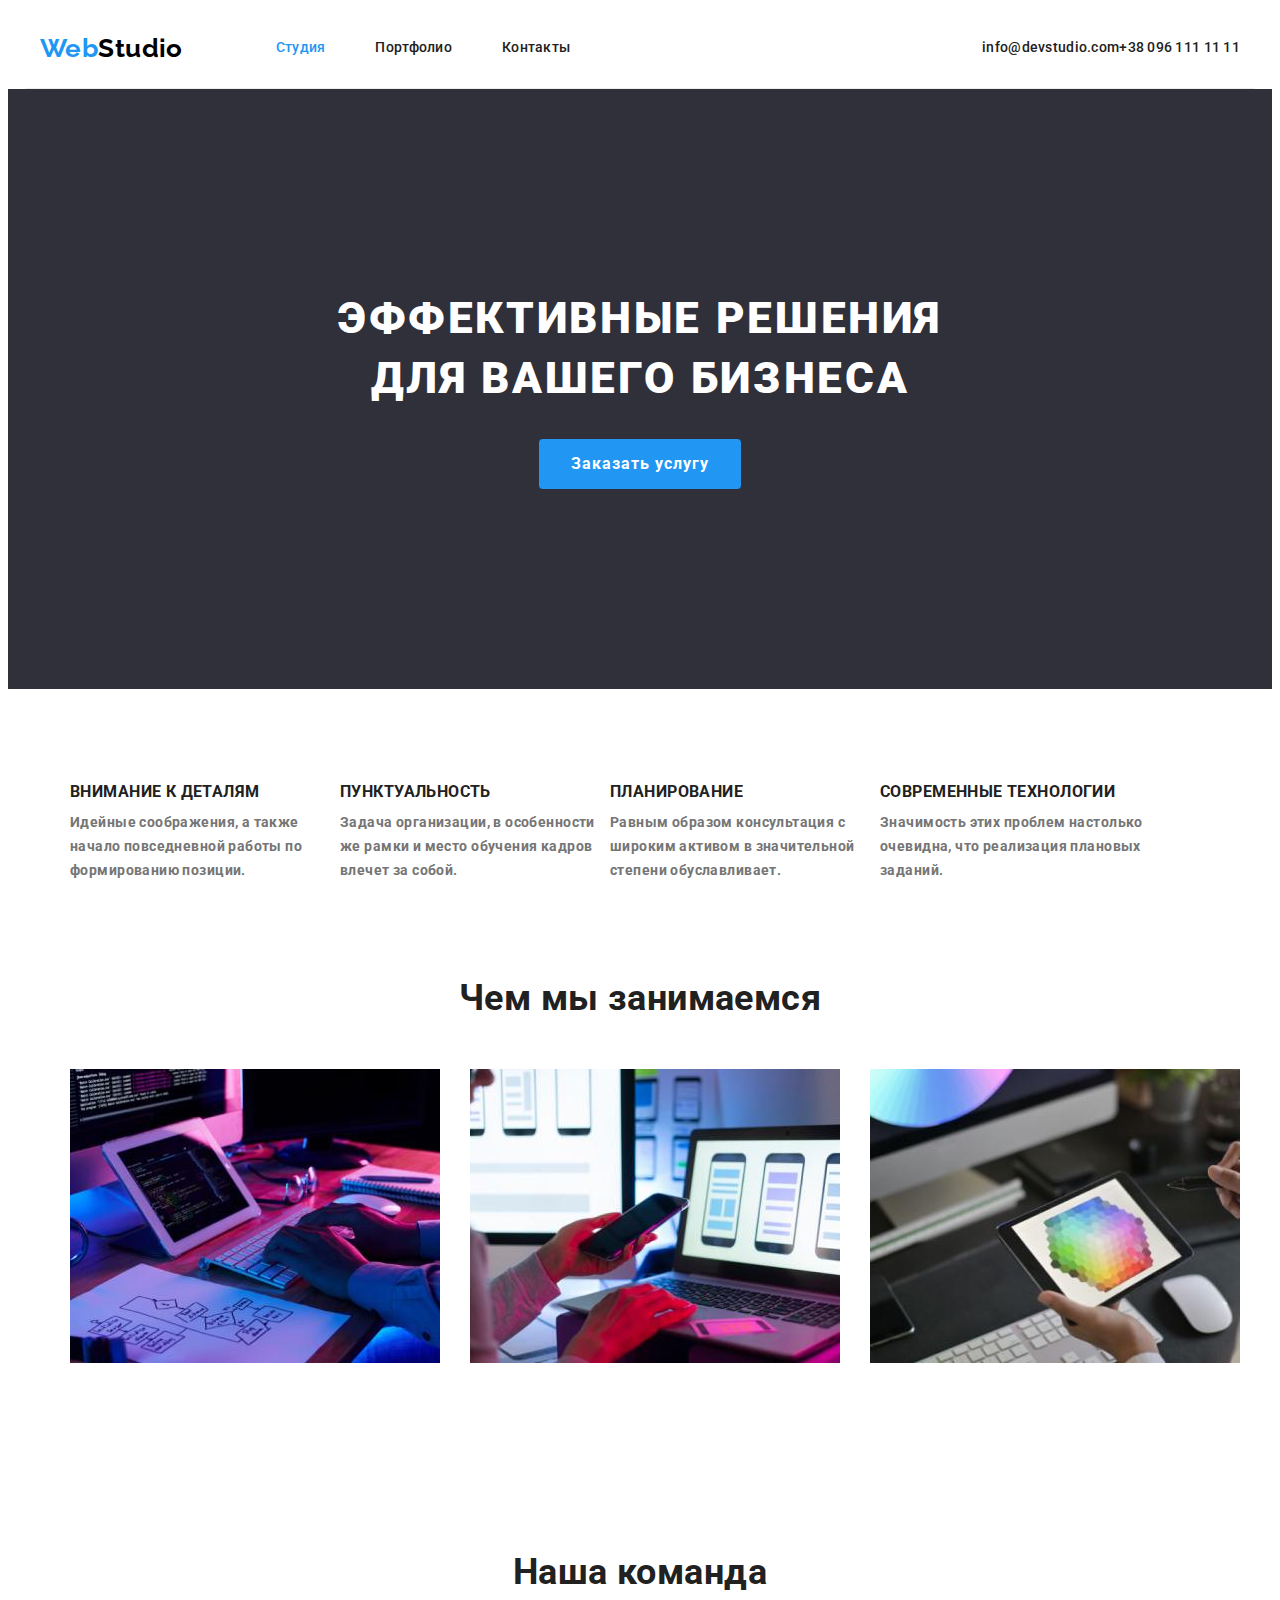
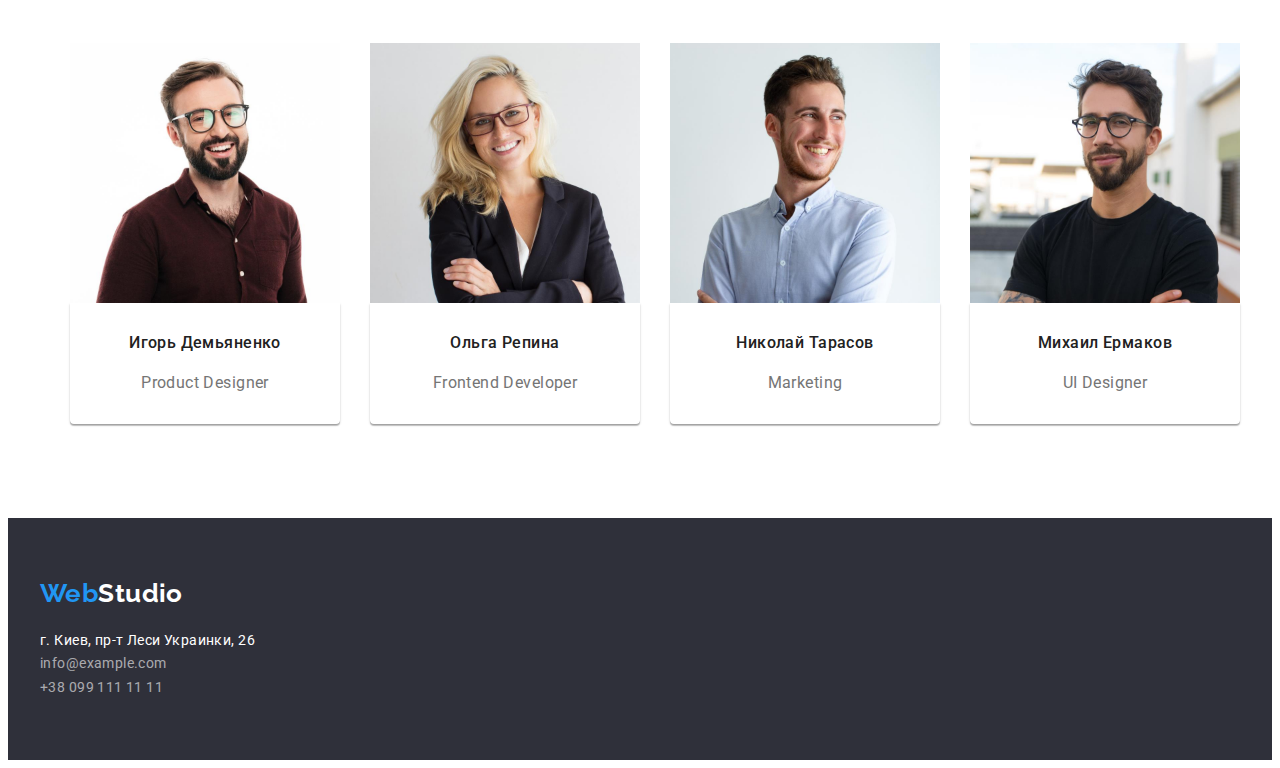
==== index.html @ 416845e6 "z" ====
<!DOCTYPE html>
<html lang="ru">

<head>
    <meta charset="UTF-8">
    <meta http-equiv="X-UA-Compatible" content="IE=edge">
    <meta name="viewport" content="width=device-width, initial-scale=1.0">
    <title>Document</title>
    <link rel="preconnect" href="https://fonts.googleapis.com">
    <link rel="preconnect" href="https://fonts.gstatic.com" crossorigin>
    <link href="https://fonts.googleapis.com/css2?family=Raleway:wght@700&family=Roboto:wght@400;500;700;900&display=swap"
        rel="stylesheet">

    <link rel="stylesheet" href="https://cdnjs.cloudflare.com/ajax/libs/modern-normalize/1.1.0/modern-normalize.min.css"
        integrity="sha512-wpPYUAdjBVSE4KJnH1VR1HeZfpl1ub8YT/NKx4PuQ5NmX2tKuGu6U/JRp5y+Y8XG2tV+wKQpNHVUX03MfMFn9Q=="
        crossorigin="anonymous" referrerpolicy="no-referrer" />

    <link rel="stylesheet" href="./css/styles.css">
</head>

<body>
    <header class="header">
        <div class="container header-container">
        <nav class="header-navigation">
            <a class="logo link" lang="en" href="">Web<span class="header-logo">Studio</span></a>
            <ul class="header-list list">
                <li class="header-item"><a class="header-link link current-link" href="">Студия</a></li>
                <li class="header-item"><a class="header-link link" href="./portfolio.html">Портфолио</a></li>
                <li class="header-item"><a class="header-link link" href="">Контакты</a></li>
            </ul>
        </nav>
            <ul class="header-contact">
                <li class="header-item list"><a lang="en" class="header-link link" href="mailto:info@devstudio.com">info@devstudio.com</a></li>
                <li class="header-item list"><a class="header-link link" href="tel:+380961111111">+38 096 111 11 11</a></li>
            </ul>
        </div>
    </header>
    <main>
        <!-- Герой -->
        <section class="hero">
            <div class="container">
            <h1 class="hero-title">Эффективные решения для вашего бизнеса</h1>
            <button class="hero-btn" type="button">Заказать услугу</button>
            </div>
        </section>
        <!-- Преимущества -->
        <section class="advantages section">
            <div class="container ">
            <h2 hidden>Преимущества</h2>
            <ul class="advantages-list list">
                <li class="advantages-card">
                    <h3 class="advantages-item">Внимание к деталям</h3>
                    <p class="advantages-link">Идейные соображения, а также начало повседневной работы по формированию позиции.</p>
                </li>
                <li class="advantages-card">
                    <h3 class="advantages-item">Пунктуальность</h3>
                    <p class="advantages-link">Задача организации, в особенности же рамки и место обучения кадров влечет за собой.</p>
                </li>
                <li class="advantages-card">
                    <h3 class="advantages-item">Планирование</h3>
                    <p class="advantages-link">Равным образом консультация с широким активом в значительной степени обуславливает.</p>
                </li>
                <li class="advantages-card">
                    <h3 class="advantages-item">Современные технологии</h3>
                    <p class="advantages-link">Значимость этих проблем настолько очевидна, что реализация плановых заданий.</p>
                </li>
            </ul>
            </div>
        </section>
        <!--Чем мы занимаемся-->
        <section class="work section">
            <div class="container">
            <h2 class="work-title">Чем мы занимаемся</h2>
            <ul class="work-list list">
                <li class="work-card"><img src="./images/img1.jpg" alt="печатает на клавиатуре" width="370" /></li>
                <li class="work-card"><img src="./images/img2.jpg" alt="держит телефон" width="370" /></li>
                <li class="work-card"><img src="./images/img3.jpg" alt="играет на планшете" width="370" /></li>
            </ul>
            </div>
        </section>
        <!-- Команда -->
        <section class="team section">
            <div class="container ">
            <h2 class="team-title">Наша команда</h2>
            <ul class="team-list list">
                <li class="team-card">
                    <img src="./images/team1.jpg" alt="парень в очках улыбается" width="270" />
                    <div class="team-content">
                        <h3 class="team-item">Игорь Демьяненко</h3>
                        <p class="team-link" lang="en">Product Designer</p>
                    </div>
                </li>
                <li class="team-card">
                    <img src="./images/team2.jpg" alt="девушка улыбается скрестив руки" width="270" />
                    <div class="team-content"> 
                        <h3 class="team-item">Ольга Репина</h3>
                        <p class="team-link" lang="en">Frontend Developer</p>
                    </div>   
                </li>
                <li class="team-card">
                    <img src="./images/team3.jpg" alt="парень улыбается смотря в сторону" width="270" />
                    <div class="team-content">
                        <h3 class="team-item">Николай Тарасов</h3>
                        <p class="team-link" lang="en">Marketing</p>
                    </div>    
                </li>
                <li class="team-card">
                    <img src="./images/team4.jpg" alt="парень в очках смотрит в камеру" width="270" />
                    <div class="team-content">
                        <h3 class="team-item">Михаил Ермаков</h3>
                        <p class="team-link" lang="en">UI Designer</p>
                    </div>
                </li>
            </ul>
            </div>
        </section>
    </main>
    <footer class="footer">
        <div class="container">
        <a class="logo link" lang="en" href="">Web<span class="footer-logo">Studio</span></a>
        <address class="adrress-list">
            <ul class="footer-list">
                <li class="footer-item list" ><a class="adress-link link" href="">г. Киев, пр-т Леси Украинки, 26</a></li>
                <li class="footer-item list"><a class="adrress-item link" href="mailto:info@example.com">info@example.com</a></li>
                <li class="footer-item list"><a class="adrress-item link" href="tel:+380991111111">+38 099 111 11 11</a></li>
            </ul>
        </div>
        </address>
        </div>
    </footer>
</body>
</html>
---- css/styles.css ----
:root {
  --primary-title-color: #ffffff;
  --secondary-title-color: #212121;
  --primary-text-color: #757575;
  --secondary-text-color: #ffffff;
  --accent-color: #2196f3;
}

p,
h1,
h2,
h3,
h4,
h5,
h6 {
  margin: 0;
}
ul {
  margin: 0;
  padding-left: 0;
}

img {
  display: block;
  max-width: 100%;
  height: auto;
}

body {
  font-family: "Roboto", sans-serif;
  font-size: 14px;
  letter-spacing: 0.03em;
  color: var(--primary-text-color);
  background-color: var(--primary-title-color);
}

.link {
  text-decoration: none;
  color: inherit;
}

.list {
  list-style: none;
}
.container {
  width: 1200px;
  margin: 0 auto;
  padding-left: 15px;
  padding-right: 15px;
}

.section {
  padding-top: 94px;
  padding-bottom: 94px;
}
/* HEADER */

.header-container {
  display: flex;
  align-items: center;
  border-bottom: 1px solid #ececec;
}

.header-contact {
  display: flex;
  margin-left: auto;
}

.header-navigation {
  display: flex;
  align-items: center;
}

.header-list {
  display: flex;
  margin-left: 93px;
}

.header-list .header-item + .header-item {
  margin-left: 50px;
}

.header-cotact .header-item + .header-item {
  margin-left: 50px;
}

.logo {
  font-family: "Raleway", sans-serif;
  font-weight: 700;
  font-size: 26px;
  line-height: 1.19;
  color: var(--accent-color);
}

.header-logo {
  color: #000000;
}

.header-link {
  display: block;
  padding-top: 32px;
  padding-bottom: 32px;

  font-weight: 500;
  line-height: 1.14;
  color: var(--secondary-title-color);
}

.header-item {
  font-weight: 500;
  line-height: 1.14;
  letter-spacing: 0.02em;
}

.header-link:hover,
.header-link:focus,
.current-link {
  color: var(--accent-color);
}

/* HERO */
.hero {
  background-color: #2f303a;
  text-align: center;
}
.hero-title {
  margin: 0 auto;
  max-width: 696px;
  margin-bottom: 30px;
  padding-top: 200px;

  font-weight: 900;
  font-size: 44px;
  line-height: 1.36;
  letter-spacing: 0.06em;
  text-transform: uppercase;
  color: var(--primary-title-color);
}

.hero-btn {
  padding: 10px 32px;
  display: inline-block;
  align-items: center;
  text-align: center;
  margin: 0 auto;
  margin-bottom: 200px;
  border: 0;
  border-radius: 4px;

  font-family: inherit;
  font-weight: 700;
  font-size: 16px;
  line-height: 1.88;
  letter-spacing: 0.06em;
  color: var(--primary-title-color);
  background-color: var(--accent-color);
  cursor: pointer;
}

.hero-btn:hover,
.hero-btn:focus {
  font-family: inherit;
  font-weight: 700;
  font-size: 16px;
  line-height: 1.88;
  letter-spacing: 0.06em;
  color: var(--primary-title-color);
  background-color: var(--accent-color);
}

/* ANDVANTAGES */

.advantages-list {
  display: flex;
  flex-wrap: wrap;
  align-items: center;
  margin-left: 30px;
  flex-basis: calc(100% / 4 - 30px);
}

.advantages-item {
  font-weight: 700;
  line-height: 1.14;
  text-transform: uppercase;
  color: var(--secondary-title-color);
}

.advantages-link {
  padding-top: 10px;
  max-width: 270px;
  font-weight: 700;
  line-height: 1.71;
}

/* WORK */

.work {
  padding-top: 0;
}

.work-title {
  text-align: center;
  padding-bottom: 50px;
  font-weight: 700;
  font-size: 36px;
  line-height: 1.17;
  color: var(--secondary-title-color);
}

.work-list {
  display: flex;
  flex-wrap: wrap;
  align-items: center;
}
.work-card {
  margin-left: 30px;
  flex-basis: calc(100% / 3 - 30px);
}

/* TEAM */

.team-content{
  padding: 30px 58px;
  box-shadow: 0px 1px 3px rgba(0, 0, 0, 0.12),
  0px 1px 1px rgba(0, 0, 0, 0.14), 0px 2px 1px rgba(0, 0, 0, 0.2);
  border-radius: 0px 0px 4px 4px;
}

.team-title {
  padding-top: 0;
  text-align: center;
  padding-bottom: 50px;
  font-weight: 700;
  font-size: 36px;
  line-height: 1.17;
  color: var(--secondary-title-color);
}

.team-item {
  font-weight: 500;
  font-size: 16px;
  line-height: 1.19;
  text-align: center;
  color: var(--secondary-title-color);
}

.team-link {
  padding-top: 30px;
  padding-bottom: 10px;

  font-weight: 400;
  font-size: 16px;
  line-height: 1.19px;
  text-align: center;
}

.team-list {
  display: flex;
  flex-wrap: wrap;
  align-items: center;
}

.team-card {
  margin-left: 30px;
  flex-basis: calc(100% / 4 - 30px);
}

/* FOOTER */

.footer {
  padding-top: 60px;
  padding-bottom: 60px;
  background-color: #2f303a;
}

.footer-list{
  padding-top: 20px;
}

.footer-item{
  padding-top: ;: 9px;
}

.footer-logo {
  padding-top: 60px;
  color: var(--secondary-text-color);
}
.adrress-item {
  font-style: normal;
  line-height: 1.71;
  color: rgba(255, 255, 255, 0.6);
}

.adress-link {
  font-style: normal;
  line-height: 1.71;
  color: var(--secondary-text-color);
}
.adrress-item:hover,
.adrress-item:focus,
.adress-link:hover,
.adress-link:focus {
  color: var(--accent-color);
}

/* PORTFOLIO */

/* GALLERY */


.button-list{
  justify-content: center;
  padding-bottom: 34px;
  display: flex;
  flex-wrap: wrap;
  align-items: center;
  
}

.button-list .button-item + .button-item{
  margin-left: 8px;
}

.gallery-list{
  display: flex;
  flex-wrap: wrap;
  align-items: center;
  
}
.gallery-card{
  margin-left: 30px;
  margin-bottom: 30px;
  flex-basis: calc(100% /3 - 30px);

}
.gallery-content {
  padding: 20px 24px;
  border: 1px solid #EEEEEE;
}

.gallery-title {
  font-style: 400;
  font-weight: 700;
  font-size: 18px;
  line-height: 2;
  letter-spacing: 0.06em;
  color: var(--secondary-title-color);
}
.gallery-item {
  margin-top: 4px;

  font-size: 16px;
  line-height: 2;
}

.gallery-btn {
  display: inline-block;
  align-items: center;
  text-align: center;
  margin: 0 auto;
  border: 0;
  border-radius: 4px;
  height: 38px;
  padding: 6px 22px;

  font-family: inherit;
  font-weight: 500;
  font-size: 16px;
  line-height: 1.62;
  color: var(--secondary-title-color);
  cursor: pointer;
}

.gallery-btn:hover,
.gallery-btn:focus,
.current-btn {
  color: var(--secondary-text-color);
  background-color: var(--accent-color);
}
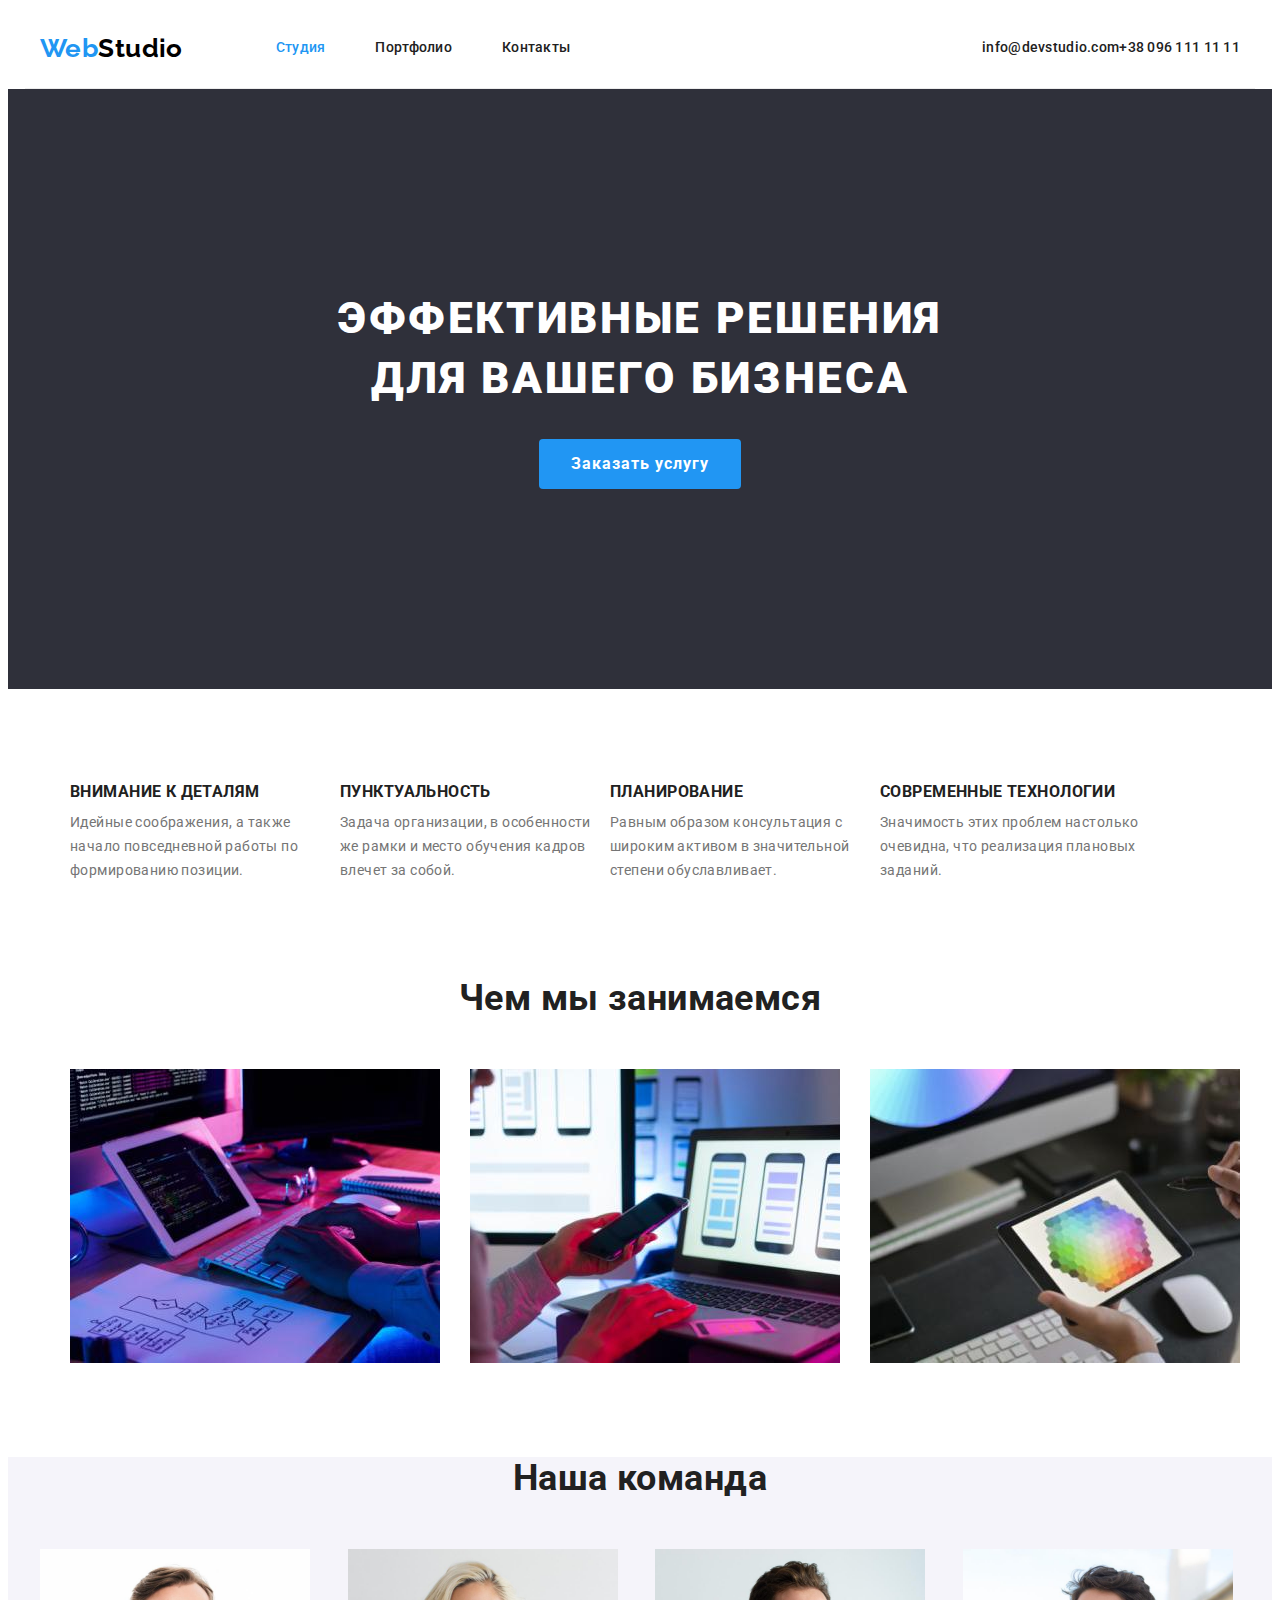
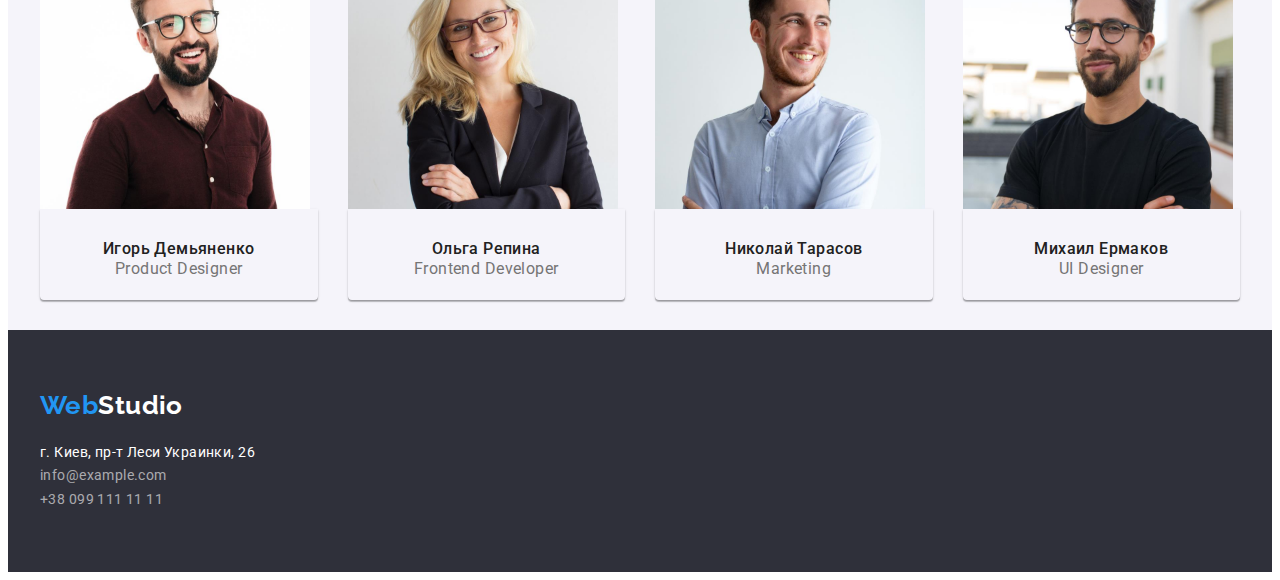
==== commit 75d5bc76: "z" ====
--- a/index.html
+++ b/index.html
@@ -79,7 +79,7 @@
             </div>
         </section>
         <!-- Команда -->
-        <section class="team section">
+        <section class="team">
             <div class="container ">
             <h2 class="team-title">Наша команда</h2>
             <ul class="team-list list">
--- a/css/styles.css
+++ b/css/styles.css
@@ -188,7 +188,7 @@
 .advantages-link {
   padding-top: 10px;
   max-width: 270px;
-  font-weight: 700;
+  font-weight: 400;
   line-height: 1.71;
 }
 
@@ -224,6 +224,7 @@
   box-shadow: 0px 1px 3px rgba(0, 0, 0, 0.12),
   0px 1px 1px rgba(0, 0, 0, 0.14), 0px 2px 1px rgba(0, 0, 0, 0.2);
   border-radius: 0px 0px 4px 4px;
+  margin-bottom: 30px;
 }
 
 .team-title {
@@ -237,6 +238,8 @@
 }
 
 .team-item {
+  margin-bottom: 10px;
+
   font-weight: 500;
   font-size: 16px;
   line-height: 1.19;
@@ -245,9 +248,6 @@
 }
 
 .team-link {
-  padding-top: 30px;
-  padding-bottom: 10px;
-
   font-weight: 400;
   font-size: 16px;
   line-height: 1.19px;
@@ -258,11 +258,15 @@
   display: flex;
   flex-wrap: wrap;
   align-items: center;
+  margin-left: -30px;
 }
 
 .team-card {
   margin-left: 30px;
   flex-basis: calc(100% / 4 - 30px);
+}
+.team{
+  background: #F5F4FA;
 }
 
 /* FOOTER */
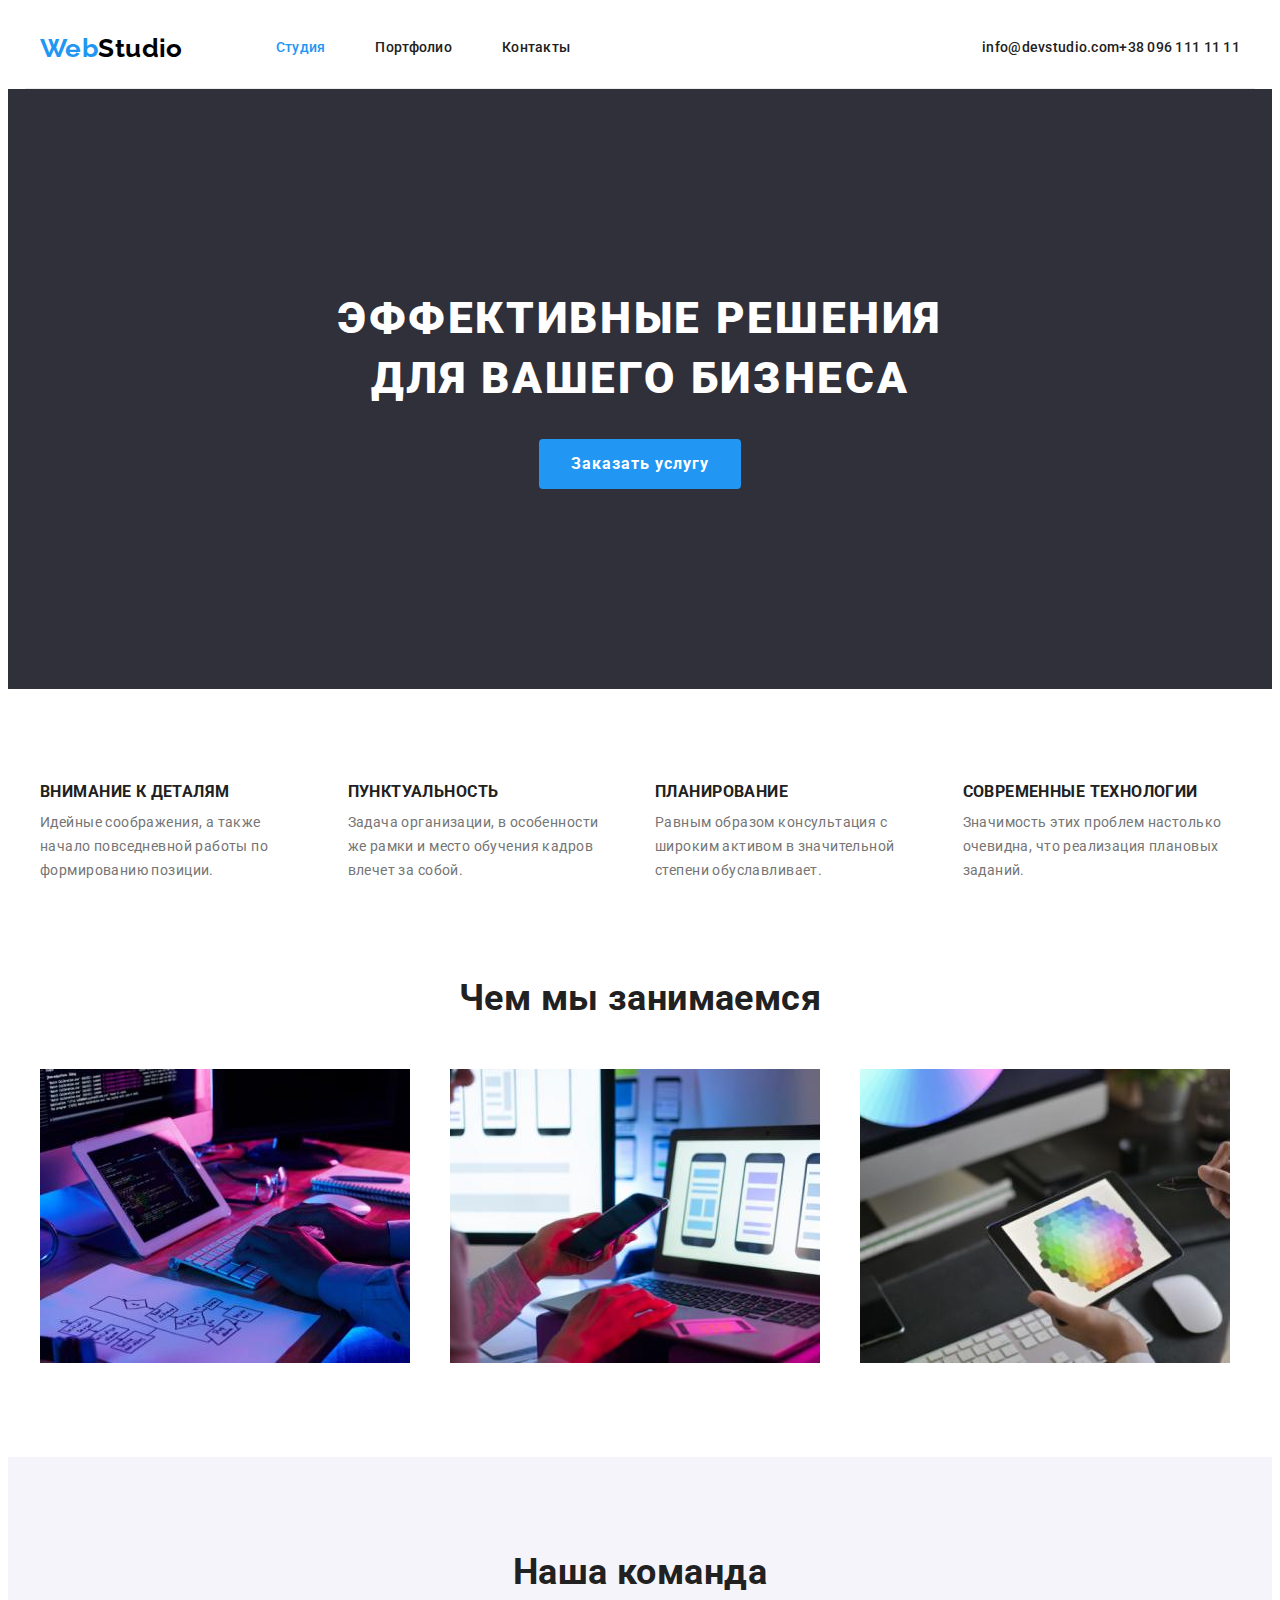
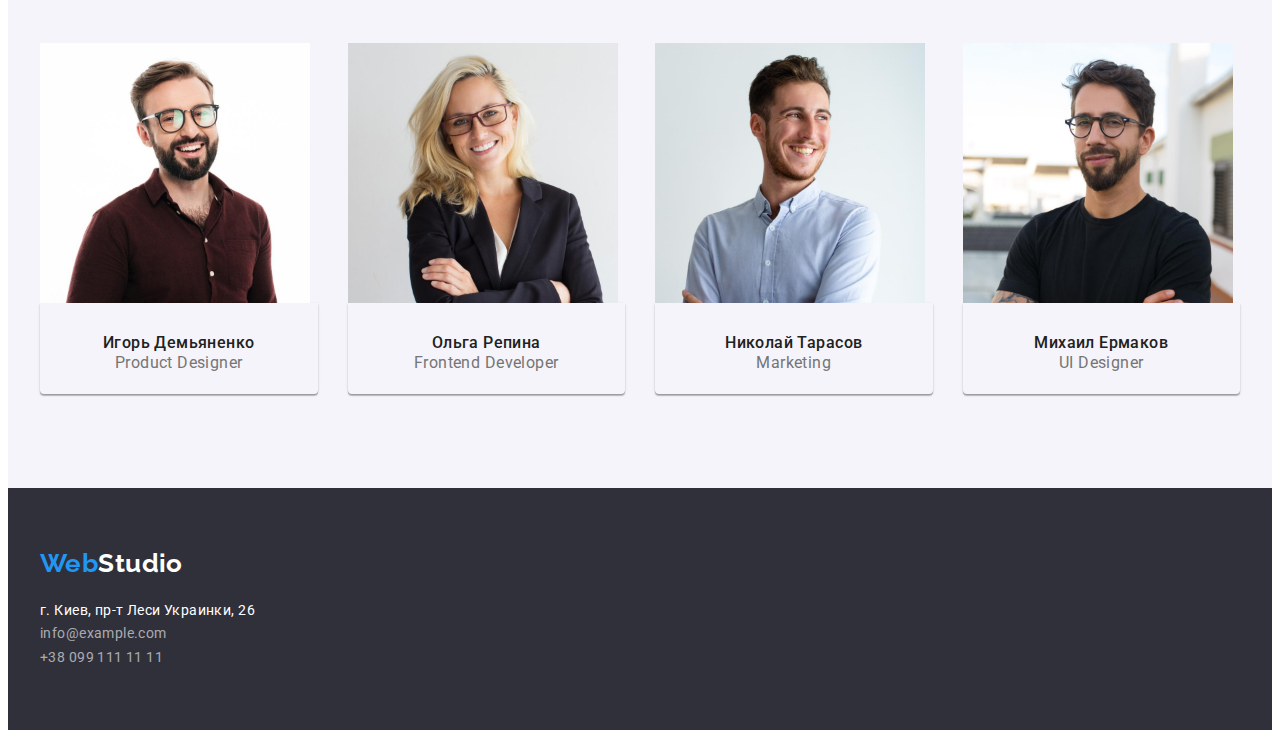
==== commit bd14a35a: "я" ====
--- a/index.html
+++ b/index.html
@@ -79,7 +79,7 @@
             </div>
         </section>
         <!-- Команда -->
-        <section class="team">
+        <section class="team section">
             <div class="container ">
             <h2 class="team-title">Наша команда</h2>
             <ul class="team-list list">
--- a/css/styles.css
+++ b/css/styles.css
@@ -174,15 +174,19 @@
   display: flex;
   flex-wrap: wrap;
   align-items: center;
+  margin-left: -30px;
+}
+.advantages-card{
   margin-left: 30px;
   flex-basis: calc(100% / 4 - 30px);
-}
-
+
+}
 .advantages-item {
   font-weight: 700;
   line-height: 1.14;
   text-transform: uppercase;
   color: var(--secondary-title-color);
+  
 }
 
 .advantages-link {
@@ -211,6 +215,7 @@
   display: flex;
   flex-wrap: wrap;
   align-items: center;
+  margin-left: -30px;
 }
 .work-card {
   margin-left: 30px;
@@ -218,33 +223,47 @@
 }
 
 /* TEAM */
+
+.team{
+  background: #F5F4FA;
+}
+
+.team-list {
+  display: flex;
+  flex-wrap: wrap;
+  align-items: center;
+  margin-left: -30px;
+} 
+
+.team-card {
+  margin-left: 30px;
+  flex-basis: calc(100% / 4 - 30px);
+}
+
+.team-title {
+  text-align: center;
+  padding-bottom: 50px;
+  font-weight: 700;
+  font-size: 36px;
+  line-height: 1.17;
+  color: var(--secondary-title-color);
+}
+
+.team-item {
+  margin-bottom: 10px;
+
+  font-weight: 500;
+  font-size: 16px;
+  line-height: 1.19;
+  text-align: center;
+  color: var(--secondary-title-color);
+}
 
 .team-content{
   padding: 30px 58px;
   box-shadow: 0px 1px 3px rgba(0, 0, 0, 0.12),
   0px 1px 1px rgba(0, 0, 0, 0.14), 0px 2px 1px rgba(0, 0, 0, 0.2);
   border-radius: 0px 0px 4px 4px;
-  margin-bottom: 30px;
-}
-
-.team-title {
-  padding-top: 0;
-  text-align: center;
-  padding-bottom: 50px;
-  font-weight: 700;
-  font-size: 36px;
-  line-height: 1.17;
-  color: var(--secondary-title-color);
-}
-
-.team-item {
-  margin-bottom: 10px;
-
-  font-weight: 500;
-  font-size: 16px;
-  line-height: 1.19;
-  text-align: center;
-  color: var(--secondary-title-color);
 }
 
 .team-link {
@@ -254,20 +273,9 @@
   text-align: center;
 }
 
-.team-list {
-  display: flex;
-  flex-wrap: wrap;
-  align-items: center;
-  margin-left: -30px;
-}
-
-.team-card {
-  margin-left: 30px;
-  flex-basis: calc(100% / 4 - 30px);
-}
-.team{
-  background: #F5F4FA;
-}
+
+
+
 
 /* FOOTER */
 
@@ -313,16 +321,14 @@
 
 
 .button-list{
+  display: flex;
+  flex-wrap: wrap;
+  align-items: center;
   justify-content: center;
-  padding-bottom: 34px;
-  display: flex;
-  flex-wrap: wrap;
-  align-items: center;
-  
-}
-
-.button-list .button-item + .button-item{
-  margin-left: 8px;
+}
+
+.button-item:not(:last-child){
+  margin-right: 8px;
 }
 
 .gallery-list{
@@ -352,7 +358,6 @@
 }
 .gallery-item {
   margin-top: 4px;
-
   font-size: 16px;
   line-height: 2;
 }
@@ -361,7 +366,7 @@
   display: inline-block;
   align-items: center;
   text-align: center;
-  margin: 0 auto;
+  margin-bottom: 50px;
   border: 0;
   border-radius: 4px;
   height: 38px;
@@ -372,6 +377,7 @@
   font-size: 16px;
   line-height: 1.62;
   color: var(--secondary-title-color);
+  background-color: #F5F4FA;
   cursor: pointer;
 }
 
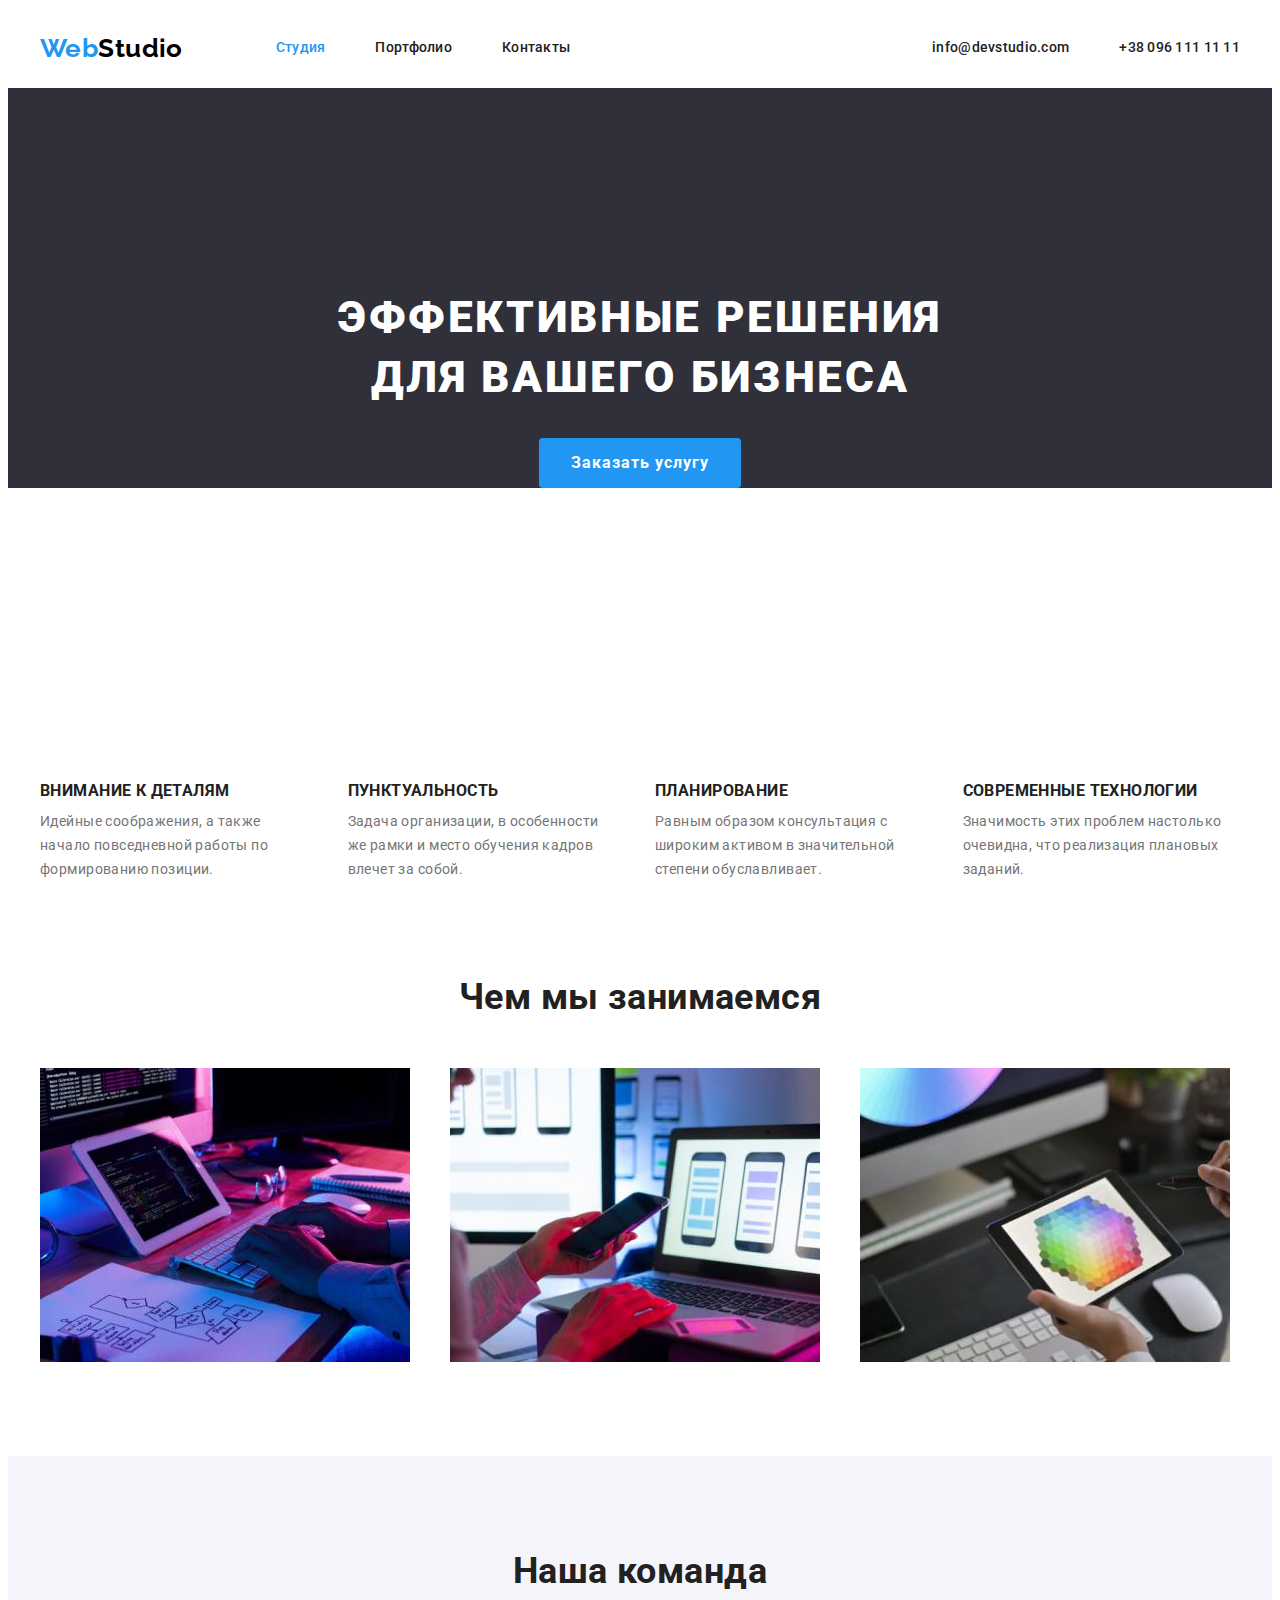
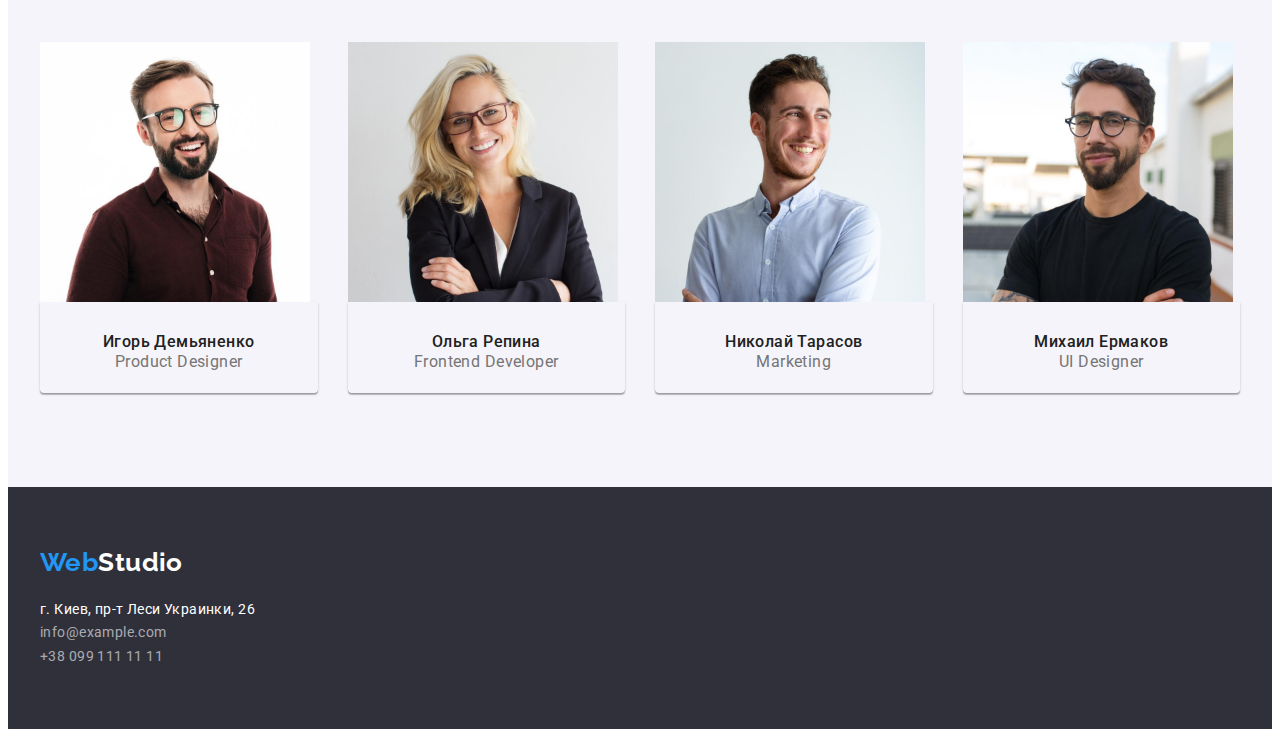
==== commit 4f40b941: "z" ====
--- a/index.html
+++ b/index.html
@@ -46,7 +46,7 @@
         <!-- Преимущества -->
         <section class="advantages section">
             <div class="container ">
-            <h2 hidden>Преимущества</h2>
+            <h2 class="hidden">Преимущества</h2>
             <ul class="advantages-list list">
                 <li class="advantages-card">
                     <h3 class="advantages-item">Внимание к деталям</h3>
--- a/css/styles.css
+++ b/css/styles.css
@@ -4,6 +4,7 @@
   --primary-text-color: #757575;
   --secondary-text-color: #ffffff;
   --accent-color: #2196f3;
+  --border-color: #ececec;
 }
 
 p,
@@ -53,17 +54,28 @@
   padding-top: 94px;
   padding-bottom: 94px;
 }
+
+.hidden {
+  position: absolute;
+  width: 1px;
+  height: 1px;
+  margin: -1px;
+  padding: 0;
+  overflow: hidden;
+  border: 0;
+  clip: rect(0 0 0 0);
+}
+
 /* HEADER */
 
+.header{
+  border-bottom: 1px solid var (--border-color);
+}
+
 .header-container {
   display: flex;
   align-items: center;
-  border-bottom: 1px solid #ececec;
-}
-
-.header-contact {
-  display: flex;
-  margin-left: auto;
+  
 }
 
 .header-navigation {
@@ -73,15 +85,10 @@
 
 .header-list {
   display: flex;
-  margin-left: 93px;
-}
-
-.header-list .header-item + .header-item {
-  margin-left: 50px;
-}
-
-.header-cotact .header-item + .header-item {
-  margin-left: 50px;
+}
+
+.header-item:not(:last-child){
+  margin-right: 50px;
 }
 
 .logo {
@@ -90,26 +97,34 @@
   font-size: 26px;
   line-height: 1.19;
   color: var(--accent-color);
+  margin-right: 93px;
 }
 
 .header-logo {
   color: #000000;
 }
 
+.header-contact {
+  display: flex;
+  margin-left: auto;
+  color: var(--primary-text-color);
+  
+}
+
+.header-item {
+  padding: 32px 0;
+  line-height: 1.14;
+  letter-spacing: 0.02em;
+}
+
 .header-link {
-  display: block;
-  padding-top: 32px;
-  padding-bottom: 32px;
-
   font-weight: 500;
   line-height: 1.14;
   color: var(--secondary-title-color);
 }
 
-.header-item {
-  font-weight: 500;
-  line-height: 1.14;
-  letter-spacing: 0.02em;
+.header-contact-item{
+  color: var(--primary-text-color);
 }
 
 .header-link:hover,
@@ -122,12 +137,13 @@
 .hero {
   background-color: #2f303a;
   text-align: center;
+  padding-top: 200px;
+  margin-bottom: 200px;
 }
 .hero-title {
   margin: 0 auto;
   max-width: 696px;
   margin-bottom: 30px;
-  padding-top: 200px;
 
   font-weight: 900;
   font-size: 44px;
@@ -143,7 +159,6 @@
   align-items: center;
   text-align: center;
   margin: 0 auto;
-  margin-bottom: 200px;
   border: 0;
   border-radius: 4px;
 
@@ -175,9 +190,11 @@
   flex-wrap: wrap;
   align-items: center;
   margin-left: -30px;
+  margin-top: -30px;
 }
 .advantages-card{
   margin-left: 30px;
+  margin-top: 30px;
   flex-basis: calc(100% / 4 - 30px);
 
 }
@@ -204,7 +221,7 @@
 
 .work-title {
   text-align: center;
-  padding-bottom: 50px;
+  margin-bottom: 50px;
   font-weight: 700;
   font-size: 36px;
   line-height: 1.17;
@@ -216,9 +233,11 @@
   flex-wrap: wrap;
   align-items: center;
   margin-left: -30px;
+  margin-top: -30px;
 }
 .work-card {
   margin-left: 30px;
+  margin-top: 30px;
   flex-basis: calc(100% / 3 - 30px);
 }
 
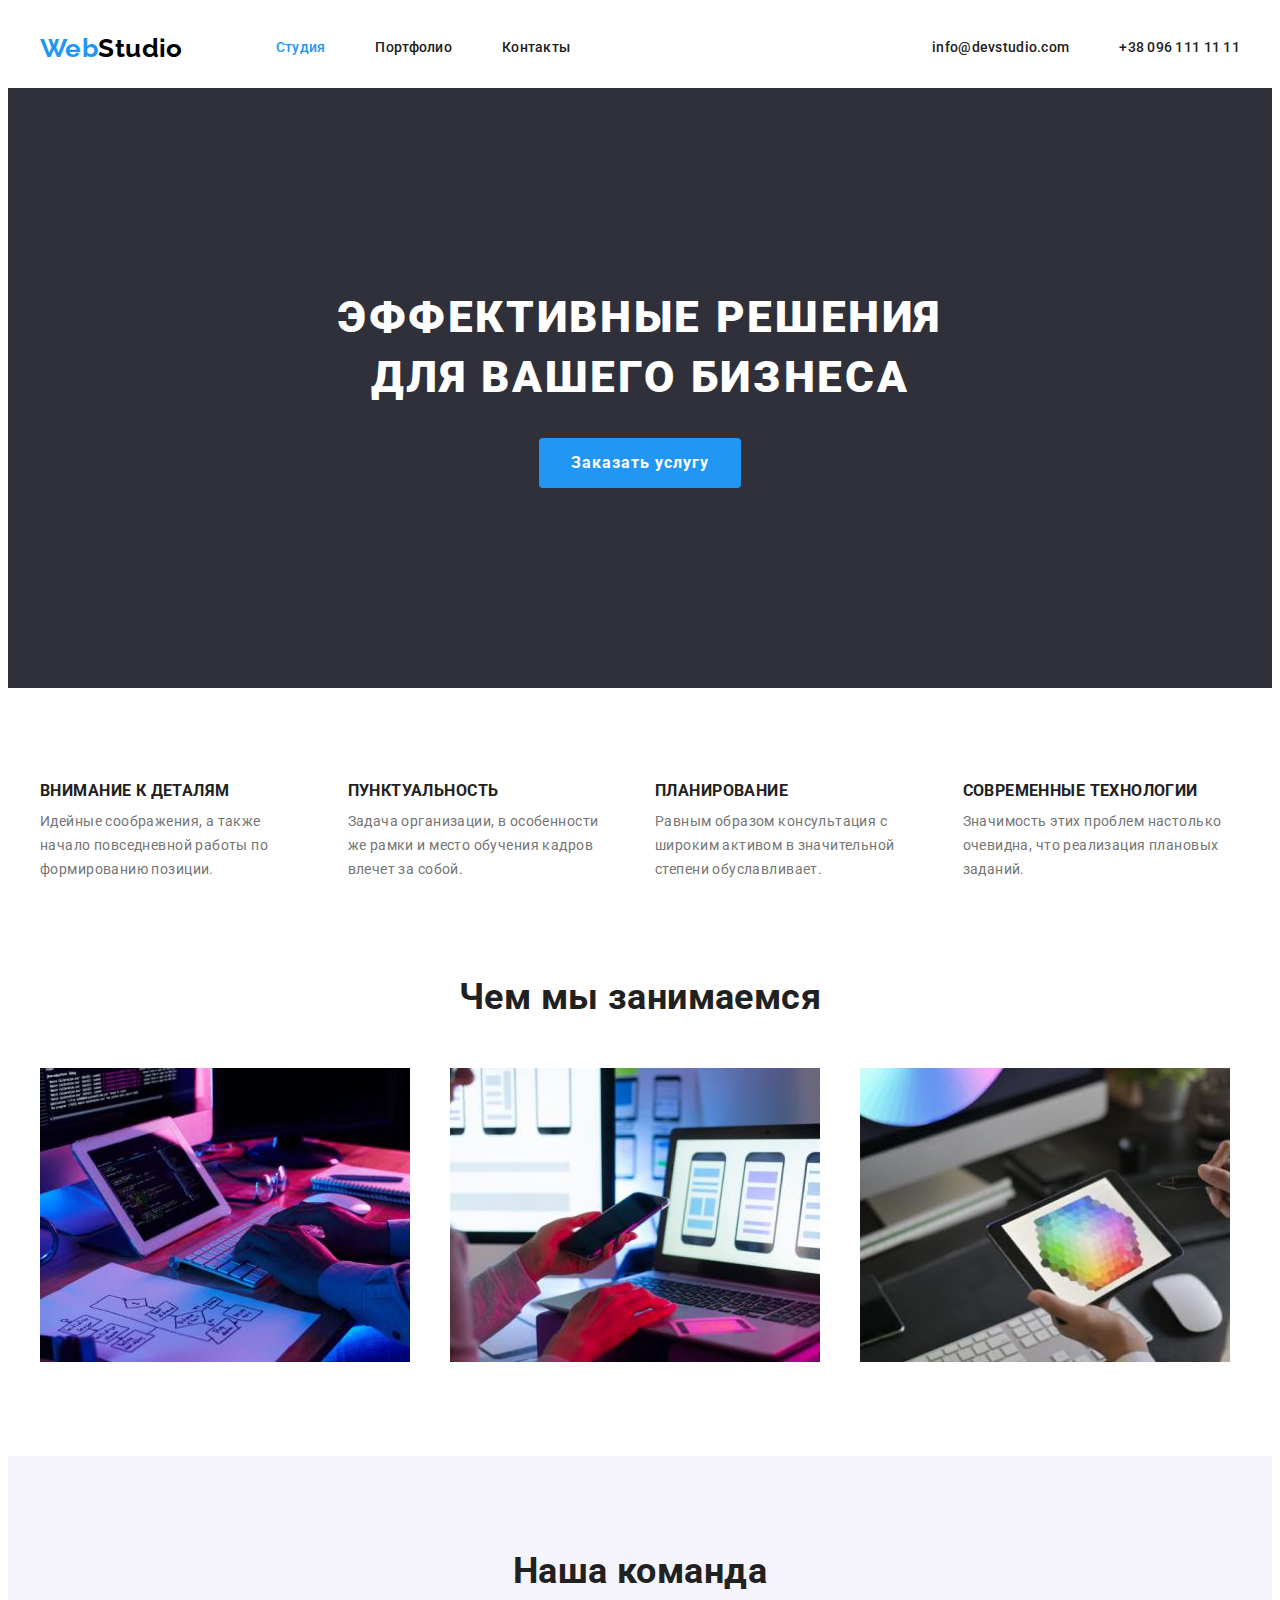
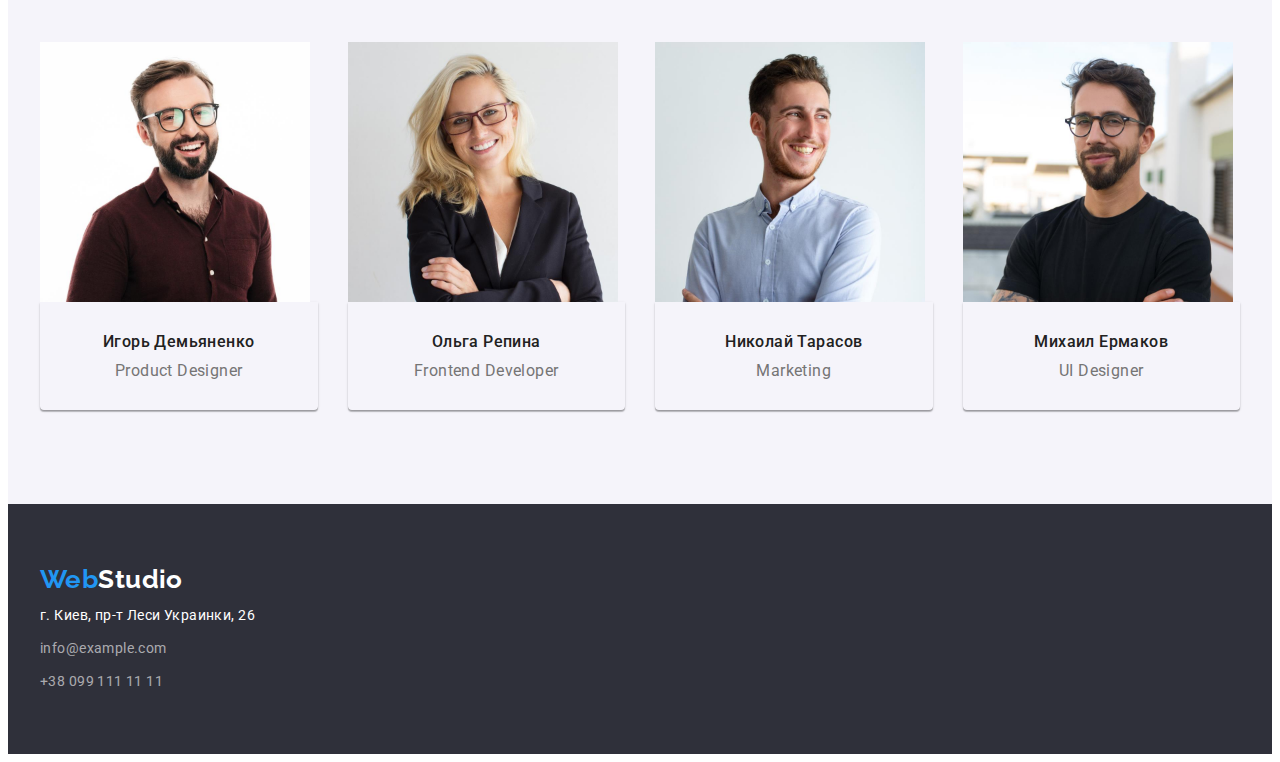
==== commit 80cde848: "z" ====
--- a/index.html
+++ b/index.html
@@ -124,7 +124,6 @@
                 <li class="footer-item list"><a class="adrress-item link" href="mailto:info@example.com">info@example.com</a></li>
                 <li class="footer-item list"><a class="adrress-item link" href="tel:+380991111111">+38 099 111 11 11</a></li>
             </ul>
-        </div>
         </address>
         </div>
     </footer>
--- a/css/styles.css
+++ b/css/styles.css
@@ -81,6 +81,10 @@
 .header-navigation {
   display: flex;
   align-items: center;
+  
+}
+.header-navigation .logo{
+  margin-right: 93px;
 }
 
 .header-list {
@@ -97,7 +101,6 @@
   font-size: 26px;
   line-height: 1.19;
   color: var(--accent-color);
-  margin-right: 93px;
 }
 
 .header-logo {
@@ -138,7 +141,7 @@
   background-color: #2f303a;
   text-align: center;
   padding-top: 200px;
-  margin-bottom: 200px;
+  padding-bottom: 200px;
 }
 .hero-title {
   margin: 0 auto;
@@ -288,7 +291,7 @@
 .team-link {
   font-weight: 400;
   font-size: 16px;
-  line-height: 1.19px;
+  line-height: 1.19;
   text-align: center;
 }
 
@@ -304,15 +307,13 @@
   background-color: #2f303a;
 }
 
-.footer-list{
-  padding-top: 20px;
-}
 
 .footer-item{
-  padding-top: ;: 9px;
+  padding-top: 9px;
 }
 
 .footer-logo {
+  margin-bottom: 20px;
   padding-top: 60px;
   color: var(--secondary-text-color);
 }
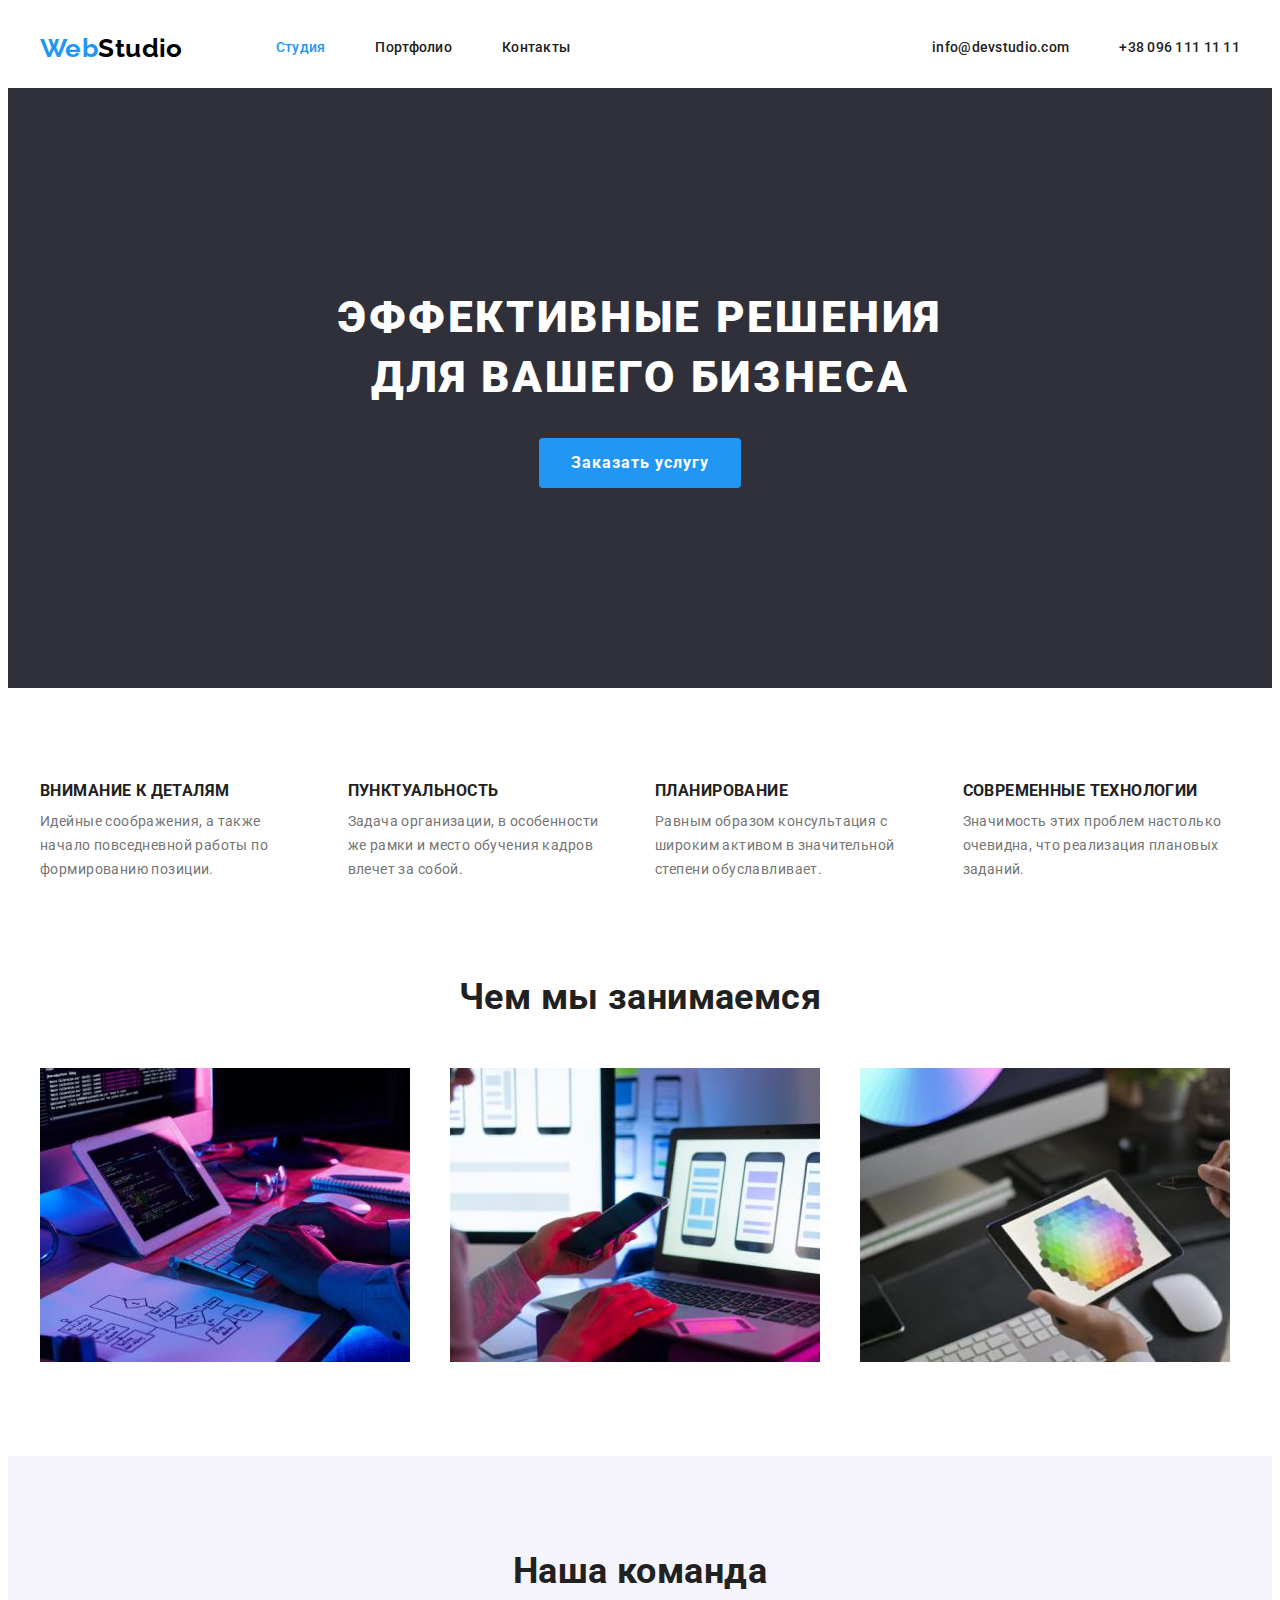
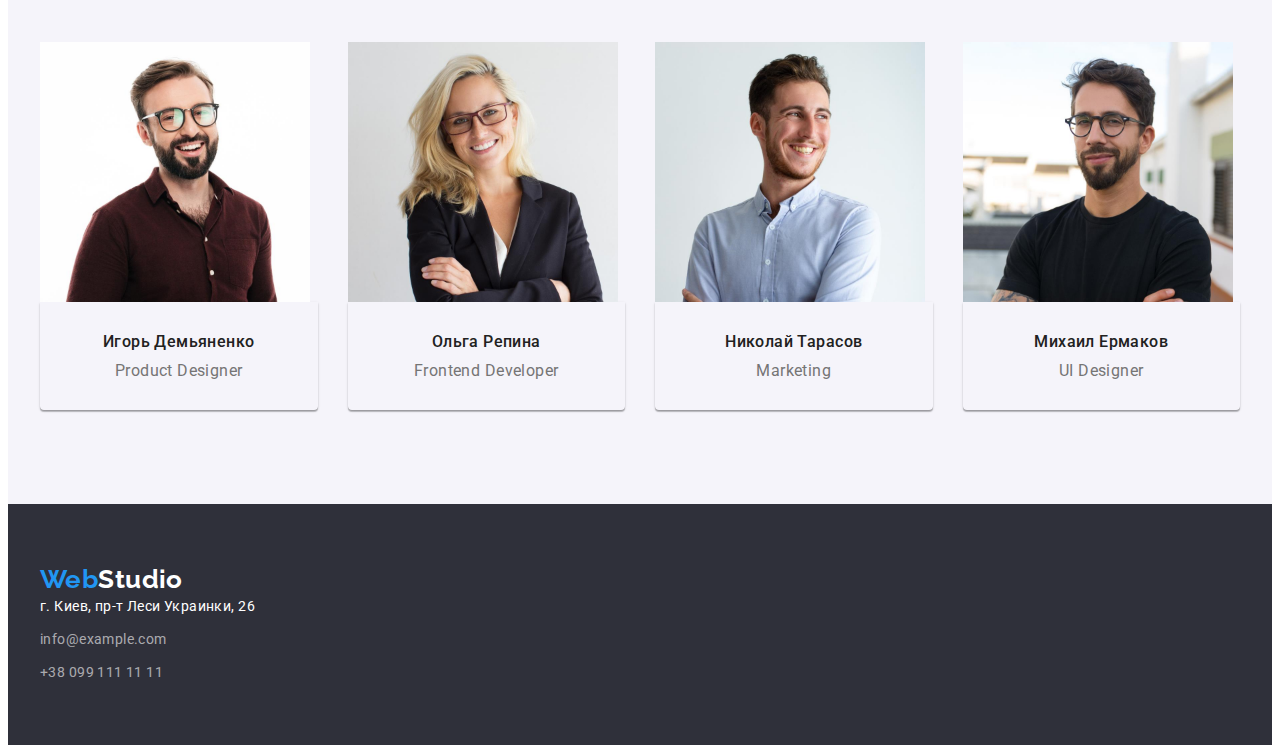
==== commit 756ac42d: "Добавляет стили" ====
--- a/index.html
+++ b/index.html
@@ -120,7 +120,7 @@
         <a class="logo link" lang="en" href="">Web<span class="footer-logo">Studio</span></a>
         <address class="adrress-list">
             <ul class="footer-list">
-                <li class="footer-item list" ><a class="adress-link link" href="">г. Киев, пр-т Леси Украинки, 26</a></li>
+                <li class="footer-item list"><a class="adress-link link" href="">г. Киев, пр-т Леси Украинки, 26</a></li>
                 <li class="footer-item list"><a class="adrress-item link" href="mailto:info@example.com">info@example.com</a></li>
                 <li class="footer-item list"><a class="adrress-item link" href="tel:+380991111111">+38 099 111 11 11</a></li>
             </ul>
--- a/css/styles.css
+++ b/css/styles.css
@@ -300,16 +300,17 @@
 
 
 /* FOOTER */
-
+.footer .logo{
+  margin-bottom: 20px;
+}
 .footer {
   padding-top: 60px;
   padding-bottom: 60px;
   background-color: #2f303a;
 }
 
-
-.footer-item{
-  padding-top: 9px;
+.footer-item:not(:last-child){
+  margin-bottom: 9px;
 }
 
 .footer-logo {
@@ -345,6 +346,7 @@
   flex-wrap: wrap;
   align-items: center;
   justify-content: center;
+  margin-bottom: 50px;
 }
 
 .button-item:not(:last-child){
@@ -355,11 +357,13 @@
   display: flex;
   flex-wrap: wrap;
   align-items: center;
+  margin-left: -30px;
+  margin-top: -30px;
   
 }
 .gallery-card{
   margin-left: 30px;
-  margin-bottom: 30px;
+  margin-top: 30px;
   flex-basis: calc(100% /3 - 30px);
 
 }
@@ -386,7 +390,6 @@
   display: inline-block;
   align-items: center;
   text-align: center;
-  margin-bottom: 50px;
   border: 0;
   border-radius: 4px;
   height: 38px;
@@ -406,4 +409,5 @@
 .current-btn {
   color: var(--secondary-text-color);
   background-color: var(--accent-color);
-}
+  box-shadow: 0px 3px 1px rgba(0, 0, 0, 0.1), 0px 1px 2px rgba(0, 0, 0, 0.08), 0px 2px 2px rgba(0, 0, 0, 0.12);
+}
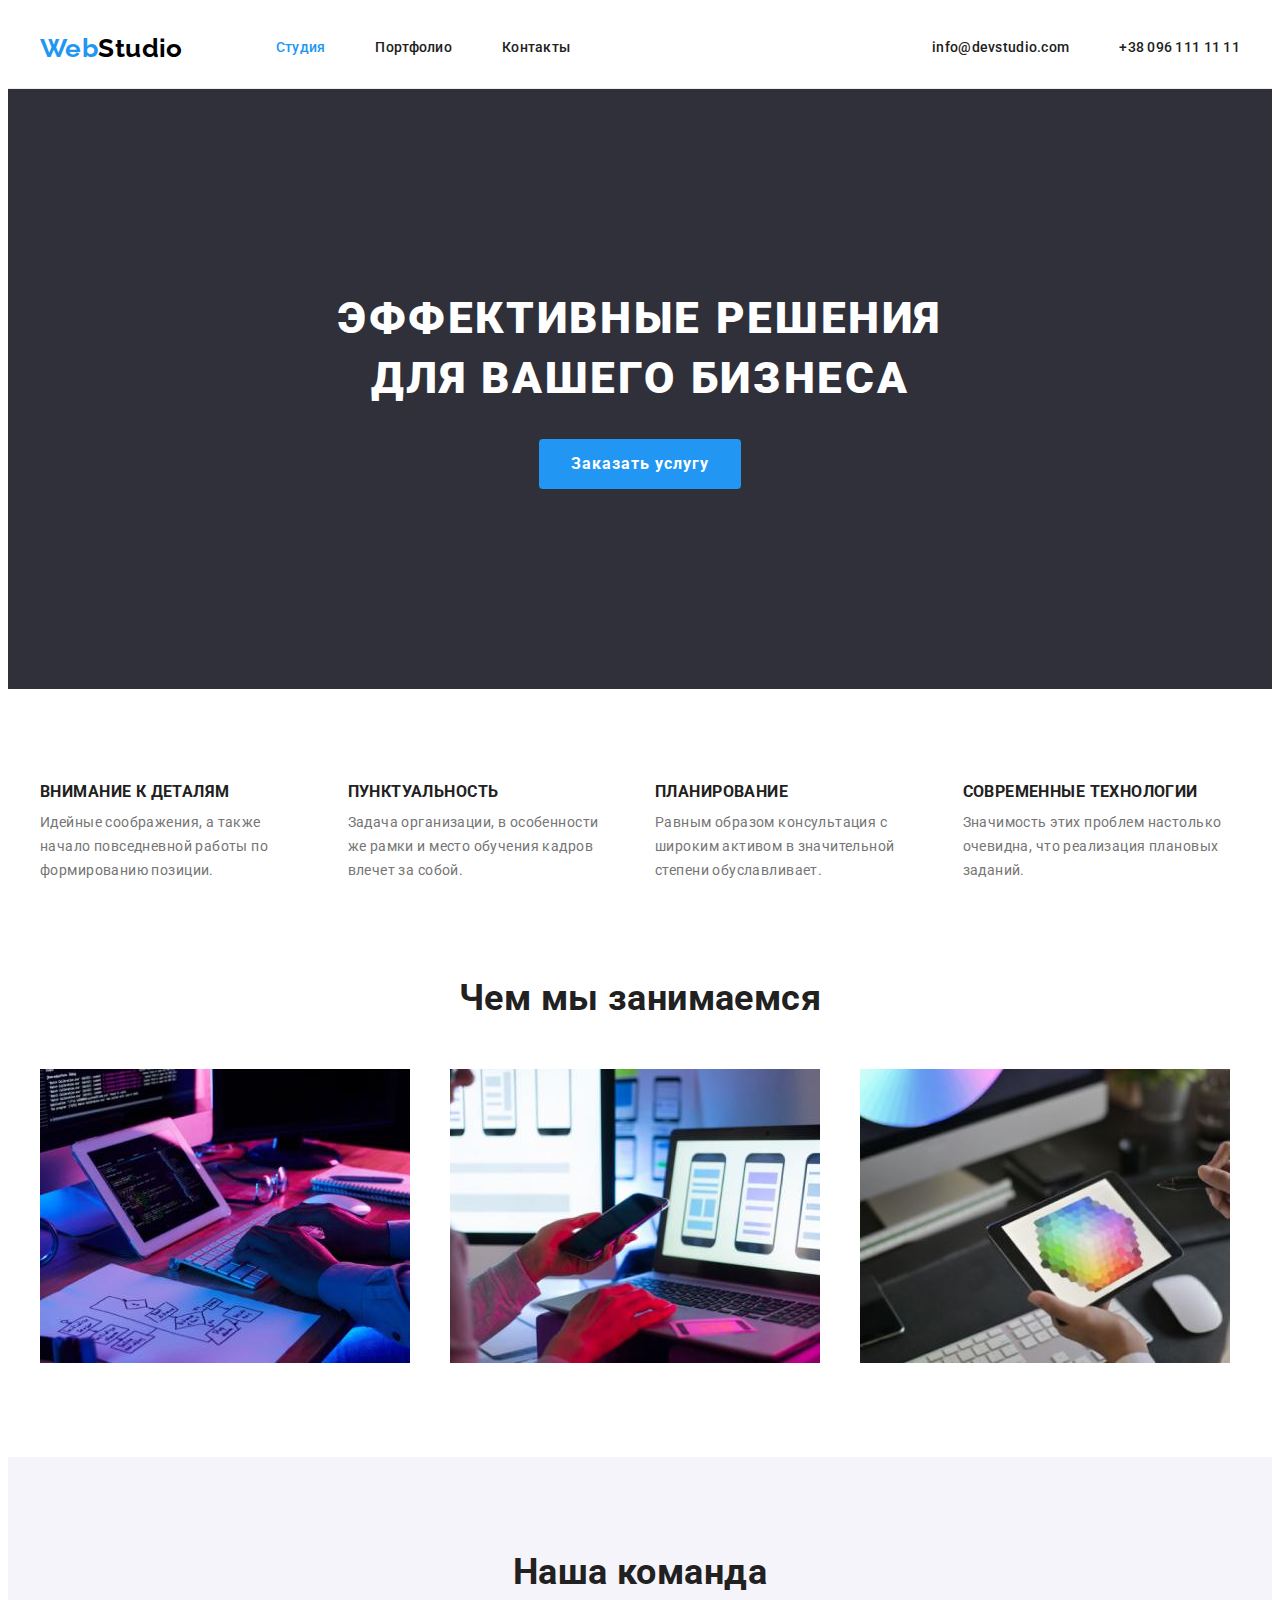
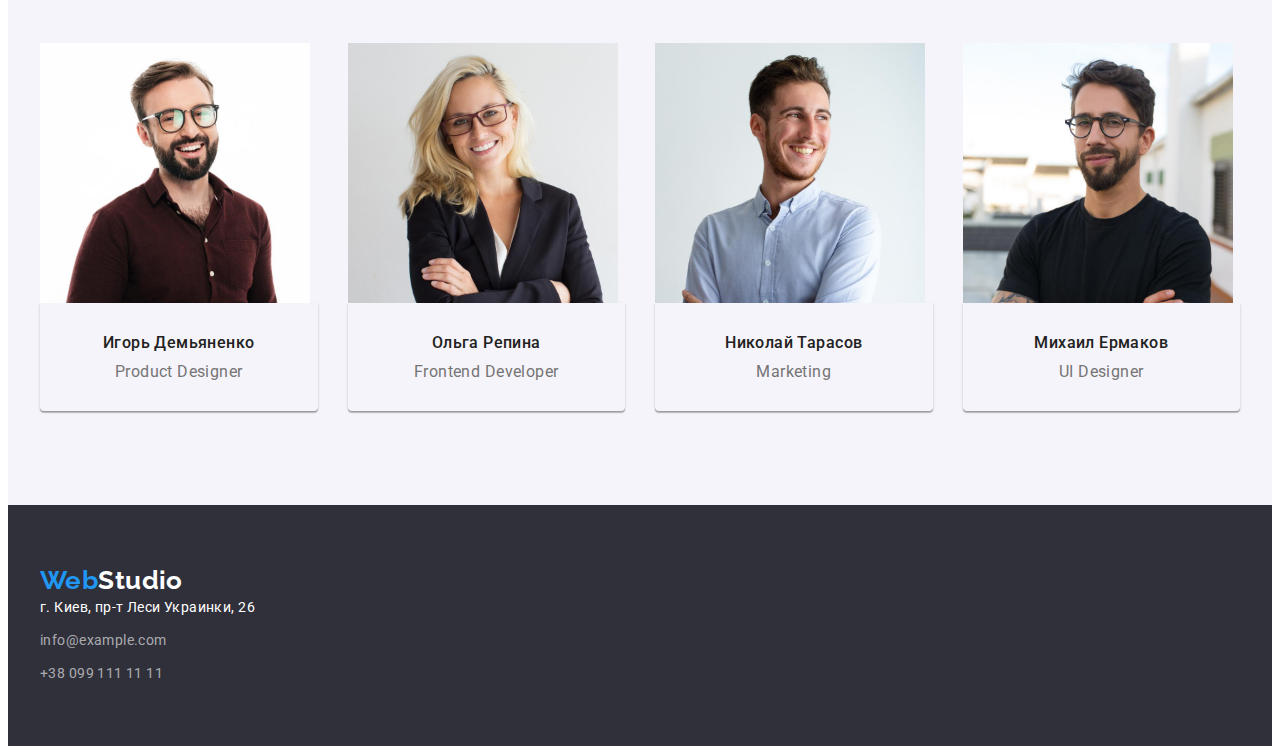
==== commit 3ba982fe: "Добавляет разметку" ====
--- a/index.html
+++ b/index.html
@@ -117,7 +117,9 @@
     </main>
     <footer class="footer">
         <div class="container">
+        <div>
         <a class="logo link" lang="en" href="">Web<span class="footer-logo">Studio</span></a>
+        </div> 
         <address class="adrress-list">
             <ul class="footer-list">
                 <li class="footer-item list"><a class="adress-link link" href="">г. Киев, пр-т Леси Украинки, 26</a></li>
--- a/css/styles.css
+++ b/css/styles.css
@@ -69,13 +69,12 @@
 /* HEADER */
 
 .header{
-  border-bottom: 1px solid var (--border-color);
+  border-bottom: 1px solid var(--border-color);
 }
 
 .header-container {
   display: flex;
   align-items: center;
-  
 }
 
 .header-navigation {
@@ -300,9 +299,11 @@
 
 
 /* FOOTER */
+
 .footer .logo{
-  margin-bottom: 20px;
-}
+  margin-top: 20px;
+}
+
 .footer {
   padding-top: 60px;
   padding-bottom: 60px;
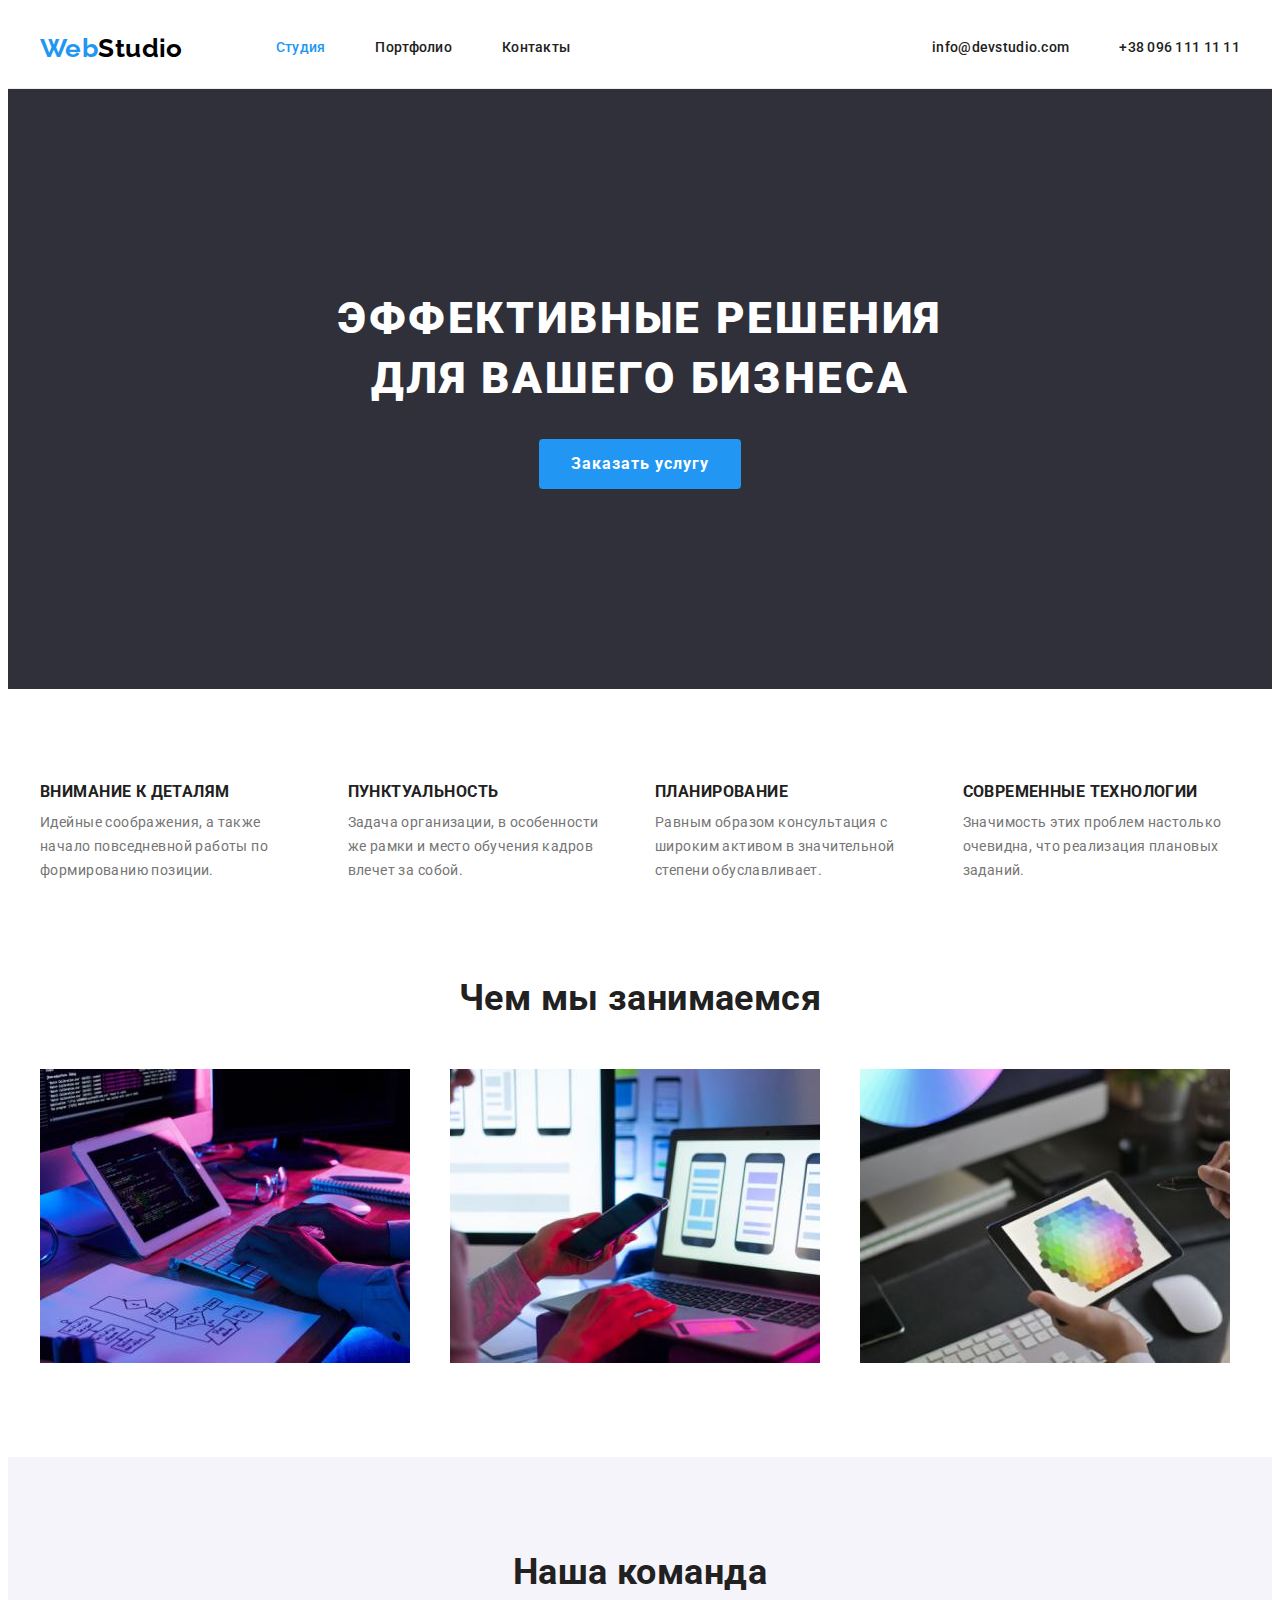
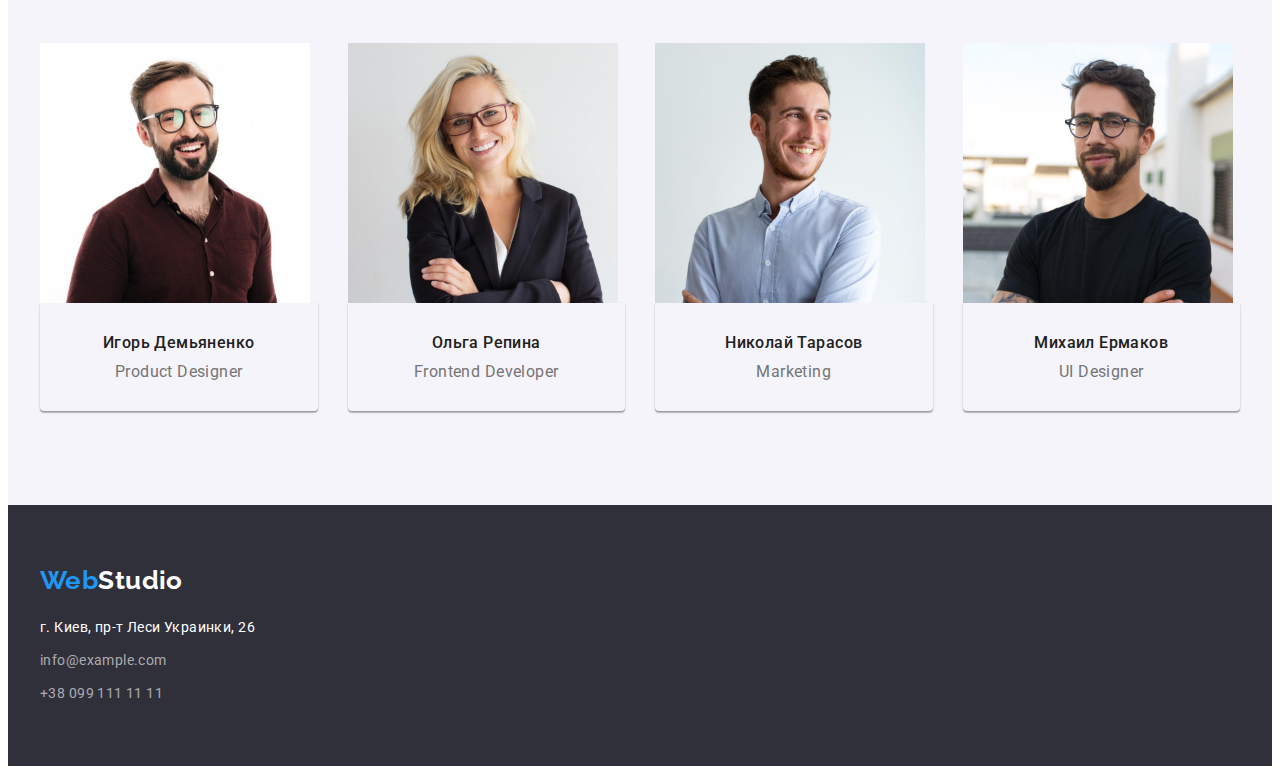
==== commit d526f5d4: "Добавляет разметку" ====
--- a/index.html
+++ b/index.html
@@ -117,9 +117,7 @@
     </main>
     <footer class="footer">
         <div class="container">
-        <div>
         <a class="logo link" lang="en" href="">Web<span class="footer-logo">Studio</span></a>
-        </div> 
         <address class="adrress-list">
             <ul class="footer-list">
                 <li class="footer-item list"><a class="adress-link link" href="">г. Киев, пр-т Леси Украинки, 26</a></li>
--- a/css/styles.css
+++ b/css/styles.css
@@ -300,7 +300,7 @@
 
 /* FOOTER */
 
-.footer .logo{
+.footer-list{
   margin-top: 20px;
 }
 
